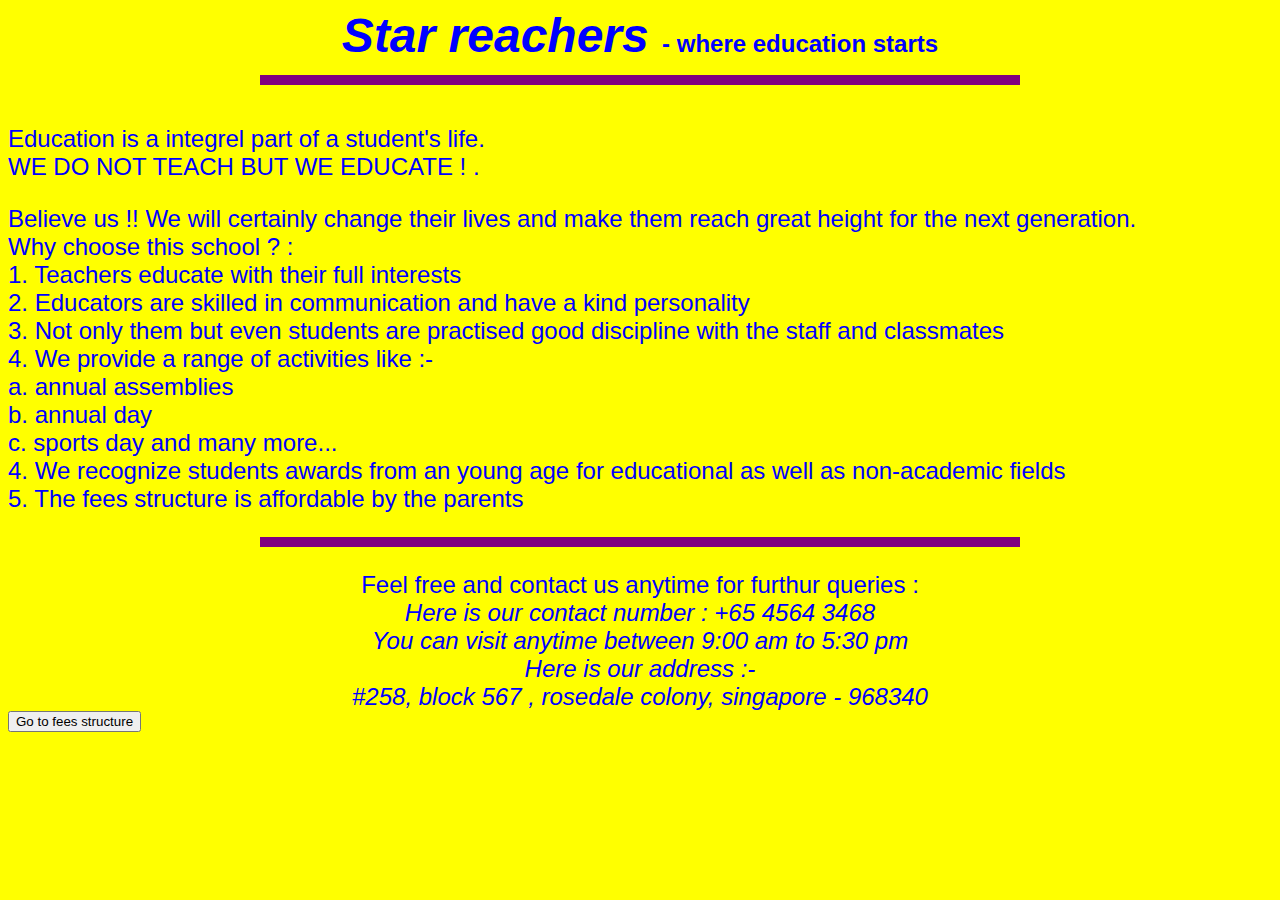
==== index.html @ bd460cf3 "first commit" ====
<html>
<title> Star reachers </title>
<body>
<body bgcolor = yellow>
<center> <i><b><font face=arial black color=blue size=7> Star reachers </b> </i>
<font size=5> <b> - where education starts </b> </center>
<HR ALIGN = CENTER SIZE = 10 WIDTH = 60% COLOR = purple > <BR>
Education is a integrel part of a student's life. <br> WE DO NOT TEACH BUT WE EDUCATE ! .  <p>
Believe us !! We will certainly change their lives and make them reach great height for the next generation. <br>
Why choose this school ? :<br>
1. Teachers educate with their full interests  <br>
2. Educators are skilled in communication and have a kind personality  <br>
3. Not only them but even students are practised good discipline with the staff and classmates <br>
4. We provide a range of activities like :- <br>
a. annual assemblies <br>
b. annual day <br> 
c. sports day and many more... <br>
4. We recognize students awards from an young age for educational as well as non-academic fields  <br>
5. The fees structure is affordable by the parents 
<HR ALIGN = CENTER SIZE = 10 WIDTH = 60% COLOR = purple > <P>
<FONT SIZE= 5> <CENTER> Feel free and contact us anytime for furthur queries :<br>

<i> Here is our contact number : +65 4564 3468 <br>
You can visit anytime between 9:00 am to 5:30 pm <br>
Here is our address :- <br>
#258, block 567 , rosedale colony, singapore - 968340
 </center> </i>
</body>
</html> 
<button onclick="window.location='fee.html'">Go to fees structure </button>
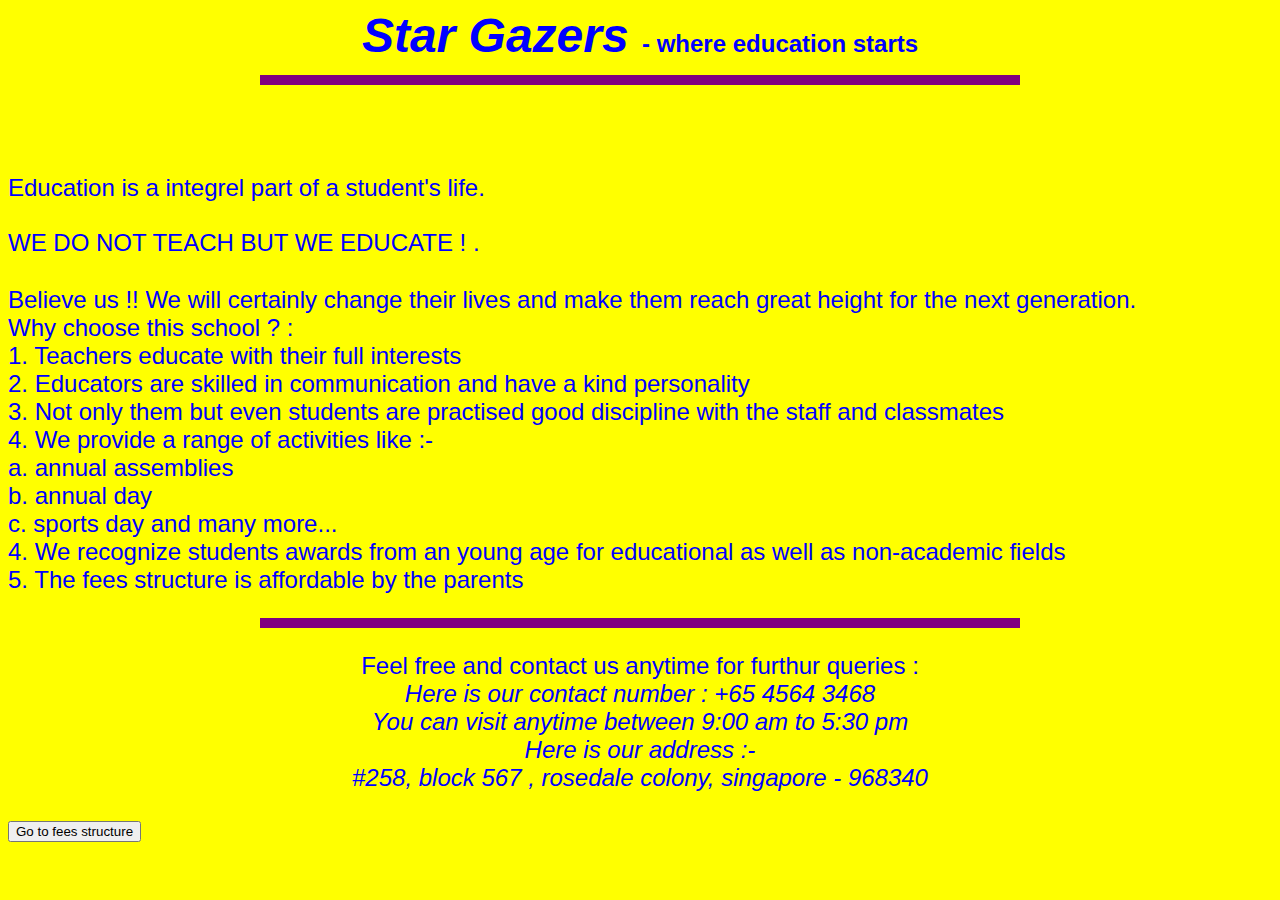
==== commit 58782711: "first commit" ====
--- a/index.html
+++ b/index.html
@@ -1,8 +1,12 @@
+<!DOCTYPE html>
 <html>
-<title> Star reachers </title>
+<head>
+	<title> Star Gazers </title>
+</head>
+<title> Star Gazers </title>
 <body>
 <body bgcolor = yellow>
-<center> <i><b><font face=arial black color=blue size=7> Star reachers </b> </i>
+<center> <i><b><font face=arial black color=blue size=7> Star Gazers </b> </i>
 <font size=5> <b> - where education starts </b> </center>
 <HR ALIGN = CENTER SIZE = 10 WIDTH = 60% COLOR = purple > <BR>
 Education is a integrel part of a student's life. <br> WE DO NOT TEACH BUT WE EDUCATE ! .  <p>
@@ -27,7 +31,7 @@
  </center> </i>
 </body>
 </html> 
-<button onclick="window.location='fee.html'">Go to fees structure </button>
+<button onclick="window.location='fees_structure.html'">Go to fees structure </button>
 
 
 
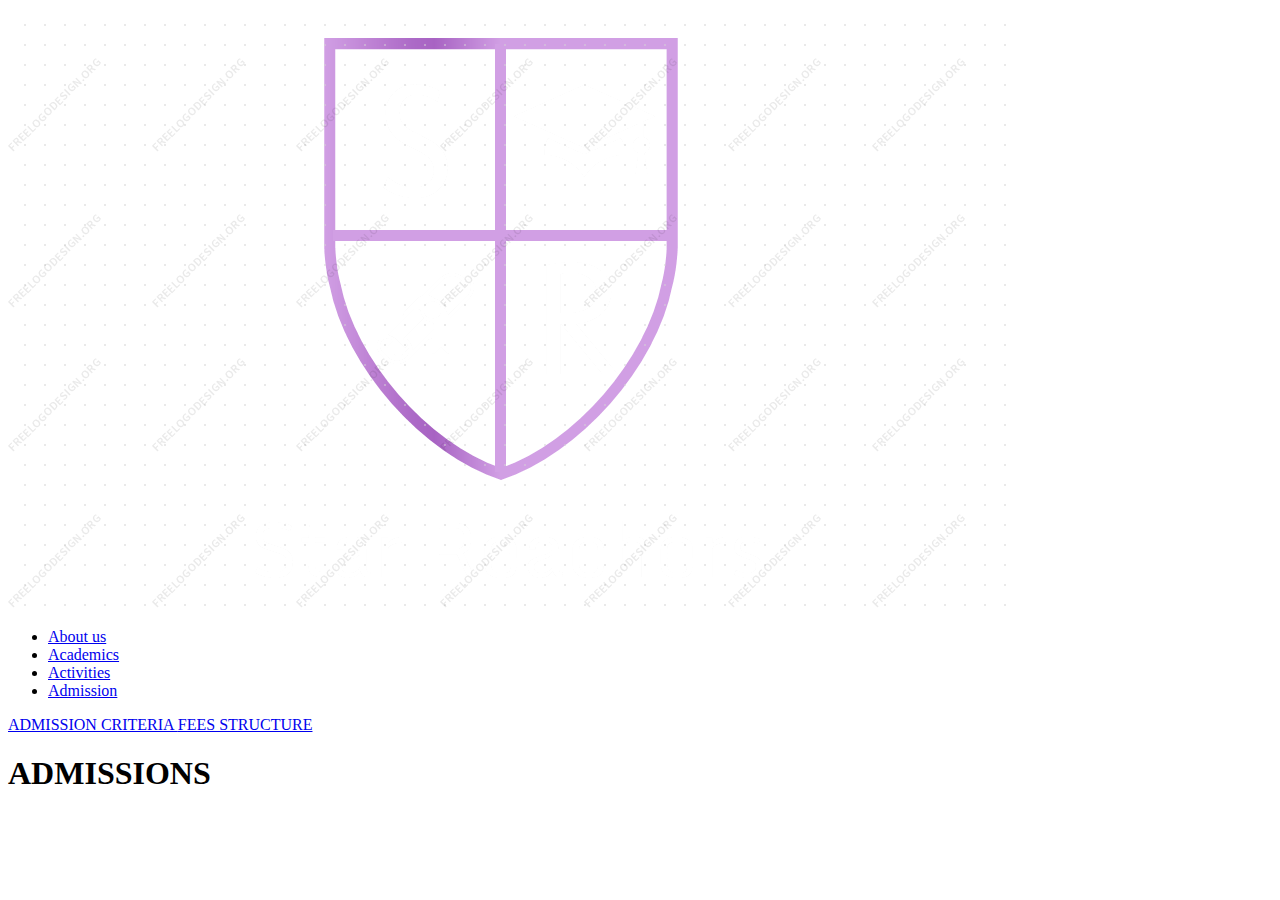
==== commit 6f5184b1: "second commit" ====
--- a/index.html
+++ b/index.html
@@ -1,37 +1,30 @@
 <!DOCTYPE html>
 <html>
 <head>
-	<title> Star Gazers </title>
+	<title> ADMISSIONS </title>
+	<link rel="stylesheet" type="text/css" href="css/style.css">
 </head>
-<title> Star Gazers </title>
 <body>
-<body bgcolor = yellow>
-<center> <i><b><font face=arial black color=blue size=7> Star Gazers </b> </i>
-<font size=5> <b> - where education starts </b> </center>
-<HR ALIGN = CENTER SIZE = 10 WIDTH = 60% COLOR = purple > <BR>
-Education is a integrel part of a student's life. <br> WE DO NOT TEACH BUT WE EDUCATE ! .  <p>
-Believe us !! We will certainly change their lives and make them reach great height for the next generation. <br>
-Why choose this school ? :<br>
-1. Teachers educate with their full interests  <br>
-2. Educators are skilled in communication and have a kind personality  <br>
-3. Not only them but even students are practised good discipline with the staff and classmates <br>
-4. We provide a range of activities like :- <br>
-a. annual assemblies <br>
-b. annual day <br> 
-c. sports day and many more... <br>
-4. We recognize students awards from an young age for educational as well as non-academic fields  <br>
-5. The fees structure is affordable by the parents 
-<HR ALIGN = CENTER SIZE = 10 WIDTH = 60% COLOR = purple > <P>
-<FONT SIZE= 5> <CENTER> Feel free and contact us anytime for furthur queries :<br>
+     <header>
+     	<div class= "main">
+               <div class="logo">
+                    <img src="logo.png">
+               </div>
+     		<ul>
+     			<li><a href="#">About us</a></li>
+     			<li><a href="#">Academics</a></li>
+     			<li><a href="#">Activities</a></li>
+     			<li class="active"><a href="#">Admission</a></li>
+     		</ul>
+     	</div>
 
-<i> Here is our contact number : +65 4564 3468 <br>
-You can visit anytime between 9:00 am to 5:30 pm <br>
-Here is our address :- <br>
-#258, block 567 , rosedale colony, singapore - 968340
- </center> </i>
+          <div class="button">
+               <a href="admission_criteria.html"class="btn">
+               ADMISSION CRITERIA </button> </a>
+               <a href="fees_structure.html"class="btn">FEES STRUCTURE</a>
+          </div>
+          <div class="title">
+               <b><h1>ADMISSIONS</h1></b>
+     </header>
 </body>
-</html> 
-<button onclick="window.location='fees_structure.html'">Go to fees structure </button>
-
-
-
+</html>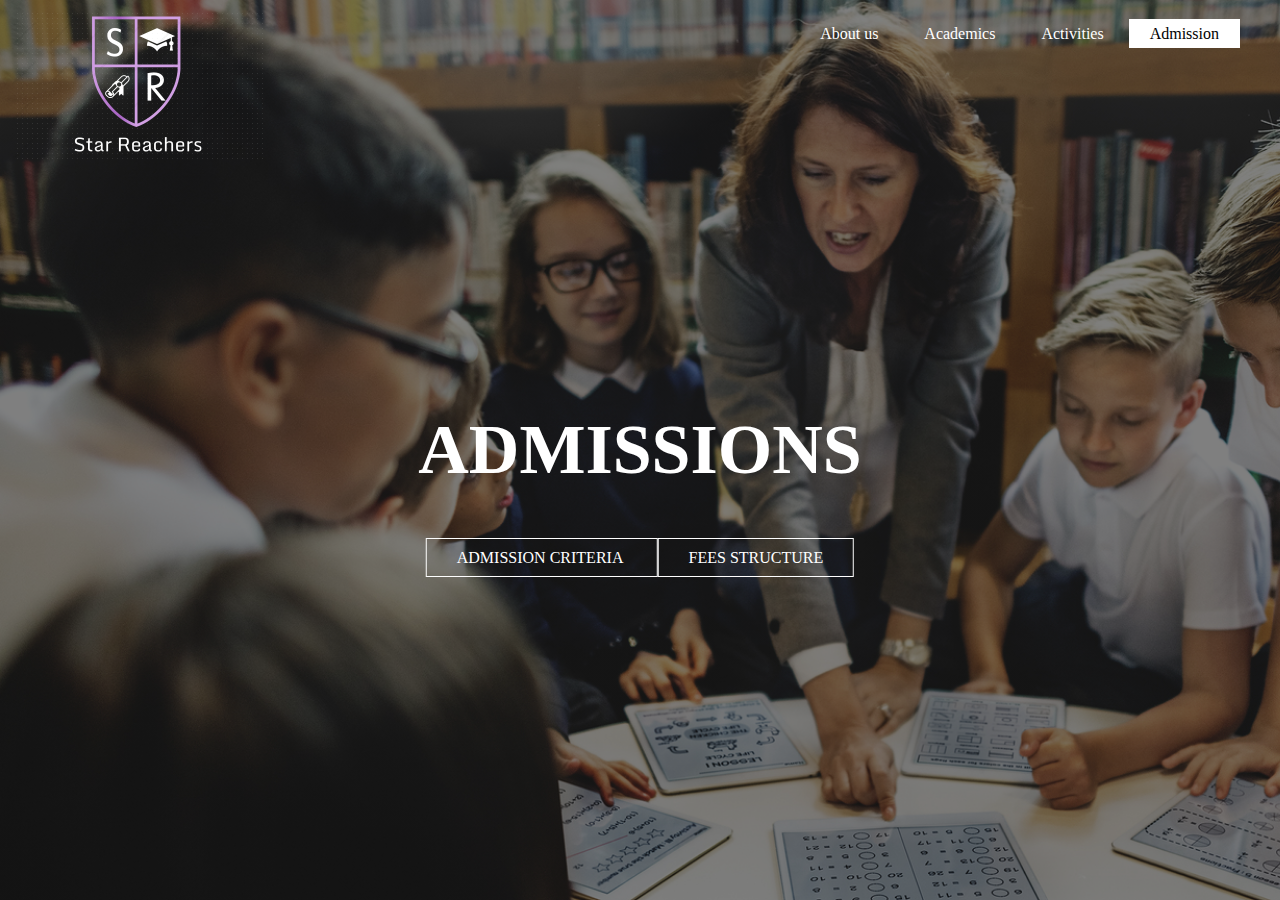
==== commit 3b430bcb: "Update index.html" ====
--- a/index.html
+++ b/index.html
@@ -2,7 +2,7 @@
 <html>
 <head>
 	<title> ADMISSIONS </title>
-	<link rel="stylesheet" type="text/css" href="css/style.css">
+	<link rel="stylesheet" type="text/css" href="CSS/style.css">
 </head>
 <body>
      <header>
@@ -27,4 +27,4 @@
                <b><h1>ADMISSIONS</h1></b>
      </header>
 </body>
-</html>+</html>
--- a/CSS/style.css
+++ b/CSS/style.css
@@ -0,0 +1,91 @@
+*{
+	margin: 0;
+	padding: 0;
+	font-family: Century Gothic
+
+}
+
+body{
+	background-image:linear-gradient(rgba(0,0,0,0.5),rgba(0,0,0,0.5)),url(../wtc.jpg);
+	height: 100vh;
+	background-size: cover;
+	background position: center;
+}
+
+ul{
+	float: right;
+	list-style-type: none;
+	margin-top: 25px; 
+}
+
+ul li {
+	display: inline-block;
+}
+
+ul li a {
+	text-decoration: none;
+	color: #fff;
+	padding: 5px 20px;
+	border: 1px solid transparent;
+	transition: 0.6s ease;
+}
+
+ul li a:hover{
+	background-color: #fff;
+	color: #000
+
+}
+
+ul li.active a{
+	background-color: #fff;
+	color: #000
+
+}
+
+.logo img{
+	position: absolute;
+	top: 1%;
+    left: 1%;
+	float: left;
+	width: 250px;
+	height: 150px;
+}
+
+.main{
+	max-width: 1200px;
+	margin: auto;
+}
+
+.title{
+	position: absolute;
+	top: 50%;
+	left: 50%;
+	transform: translate(-50%,-50%); 
+}
+
+.title h1{
+	color: #fff;
+	font-size: 70px;
+}
+
+.button{
+	position: absolute;
+	top: 62%;
+	left: 50%;
+	transform: translate(-50%,-50%); 
+
+}
+
+.btn{
+	border: 1px solid #fff;
+	padding: 10px 30px; 
+	color:#fff;
+	text-decoration: none;
+	transition: 0.6s ease;
+}
+
+.btn:hover{ 
+background-color: #fff;
+	color: #000
+}
+
